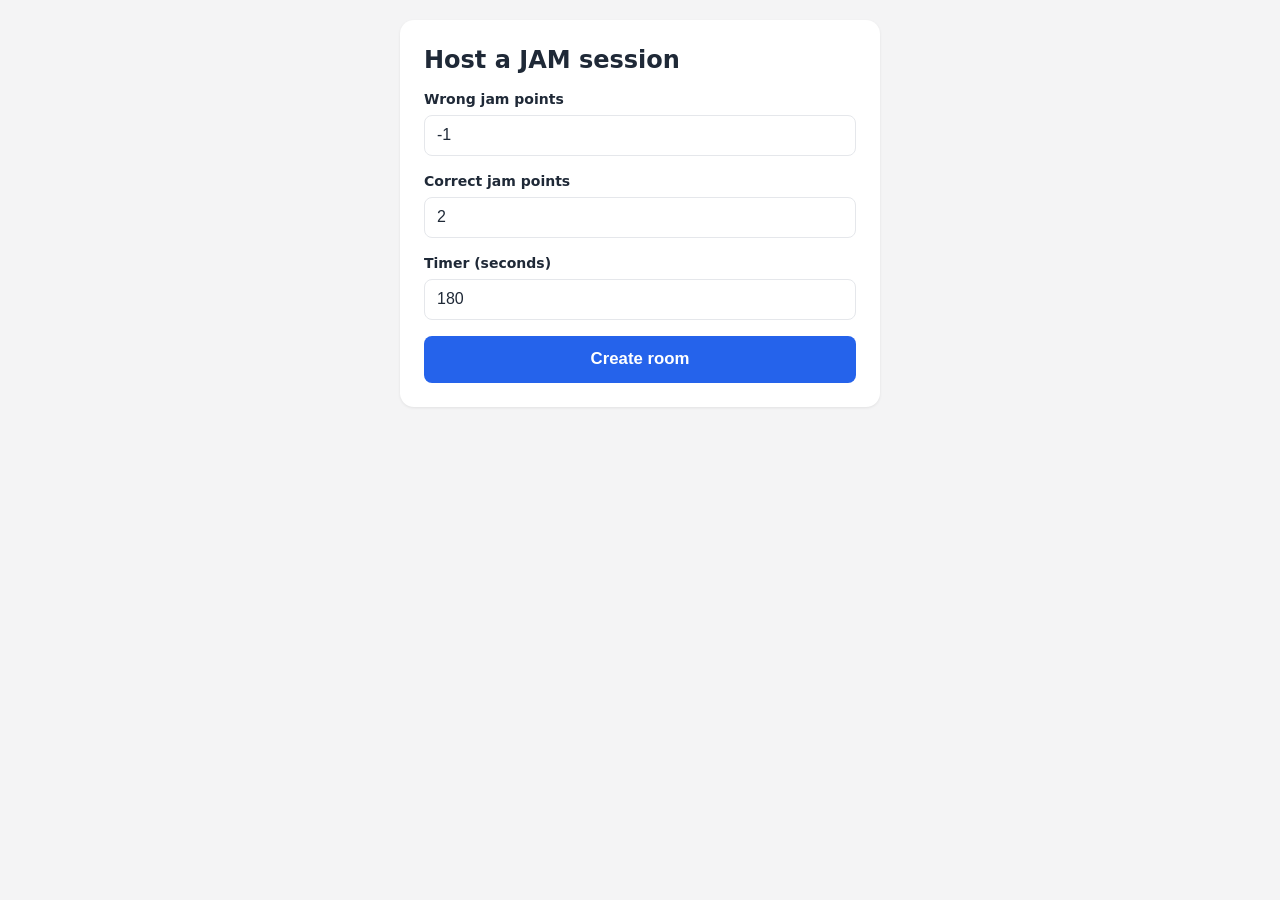
==== templates/host.html @ 4910d70e "Add files via upload" ====
<!DOCTYPE html>
<html lang="en">
<head>
  <meta charset="UTF-8">
  <meta name="viewport" content="width=device-width, initial-scale=1.0, viewport-fit=cover">
  <title>Host - JAM Buzzer</title>

  <meta name="theme-color" content="#1f2937">
  <link rel="manifest" href="/manifest.json">
  <link rel="icon" href="/static/icons/icon-192.png">
  <link rel="apple-touch-icon" href="/static/icons/icon-192.png">
  <link rel="stylesheet" href="/static/css/style.css">
</head>
<body>

  <main class="page">
    <section id="view-setup" class="card">
      <h1 class="title">Host a JAM session</h1>
      <form id="setup-form" class="stacked-form">
        <label>Wrong jam points<input type="number" id="wrong-points" value="-1" step="any" required></label>
        <label>Correct jam points<input type="number" id="correct-points" value="2" step="any" required></label>
        <label>Timer (seconds)<input type="number" id="timer-seconds" value="180" min="1" step="any" required></label>
        <button type="submit" class="btn btn-primary btn-large">Create room</button>
      </form>
      <p id="setup-error" class="error-text" hidden></p>
    </section>

    <section id="view-room" class="card" hidden>
      <header class="room-header">
        <div class="room-code-block">
          <span class="label">Room code</span>
          <span id="room-code-display" class="room-code"></span>
          <span id="game-number-host" class="speaker-tag" style="margin-top: 5px; align-self: flex-start; color: var(--color-primary); border: 1px solid var(--color-primary); padding: 2px 6px; border-radius: 4px;">Game 1</span>
        </div>
        <div id="timer-display" class="timer">--.--</div>
        <div class="room-header-actions">
          <button id="reset-timer-btn" class="btn btn-small">Reset timer</button>
          <button id="disband-btn" class="btn btn-small btn-danger">Disband</button>
        </div>
      </header>

      <p id="status-line" class="status-line"></p>

      <div class="primary-actions">
        <button id="start-btn" class="btn btn-primary btn-large" hidden>Start game</button>
        <button id="resume-btn" class="btn btn-primary btn-large" hidden>Resume round</button>
        <button id="restart-btn" class="btn btn-primary btn-large" hidden>Restart game</button>
      </div>

      <h2>Players</h2>
      <ul id="player-list" class="player-list"></ul>
    </section>
  </main>

  <div id="player-dialog" class="modal-overlay" hidden>
    <div class="modal">
      <button id="player-dialog-close" class="modal-close" aria-label="Close">&times;</button>
      <h3 id="player-dialog-name"></h3>
      <div class="score-row">
        <button id="player-score-minus" class="btn btn-round">-</button>
        <span id="player-dialog-score" class="score-display">0</span>
        <button id="player-score-plus" class="btn btn-round">+</button>
      </div>
      <button id="player-set-speaker" class="btn btn-large">Set as speaker</button>
    </div>
  </div>

  <div id="decision-dialog" class="modal-overlay" hidden>
    <div class="modal">
      <h3 id="decision-dialog-title"></h3>
      <div class="decision-actions">
        <button id="decision-wrong-btn" class="btn btn-danger btn-large">Wrong jam</button>
        <button id="decision-correct-btn" class="btn btn-success btn-large">Correct jam</button>
      </div>
    </div>
  </div>

  <div id="letter-dialog" class="modal-overlay" hidden>
    <div class="modal">
      <h3>Reason for the jam?</h3>
      <div id="letter-grid" class="letter-grid"></div>
      <div id="letter-other-row" class="letter-other-row" hidden>
        <input type="text" id="letter-other-input" placeholder="Type the reason...">
        <button id="letter-other-submit" class="btn">Submit</button>
      </div>
    </div>
  </div>

  <div id="ended-dialog" class="modal-overlay" hidden>
    <div class="modal">
      <h3 id="ended-winner-text"></h3>
      <button id="ended-close-btn" class="btn btn-large">Close</button>
    </div>
  </div>

  <div id="host-disbanded-dialog" class="modal-overlay" hidden>
    <div class="modal">
      <h3 style="color: var(--color-danger); margin-top:0;">Session Disbanded</h3>
      <p style="font-size: 0.9rem; margin-bottom: 1rem;">
        Total Games Played: <strong id="host-total-games">0</strong>
      </p>

      <table class="results-table">
        <thead>
          <tr>
            <th style="text-align: left;">Player</th>
            <th style="text-align: center;">Wins</th>
            <th style="text-align: right;">Total Score</th>
          </tr>
        </thead>
        <tbody id="host-overall-tbody">
        </tbody>
      </table>

      <a href="/" class="btn btn-large btn-primary" style="margin-top: 1.5rem;">Back to home</a>
    </div>
  </div>

  <script src="https://cdn.socket.io/4.7.5/socket.io.min.js"></script>
  <script>
    if ("serviceWorker" in navigator) {
      window.addEventListener("load", () => {
        navigator.serviceWorker.register("/service-worker.js");
      });
    }
  </script>
  <script src="/static/js/host.js"></script>
</body>
</html>
---- static/css/style.css ----
:root {
  --color-bg: #f4f4f5;
  --color-card-bg: #ffffff;
  --color-text: #1f2937;
  --color-text-muted: #6b7280;
  --color-border: #e5e7eb;
  --color-primary: #2563eb;
  --color-primary-tint: #eff6ff;
  --color-danger: #dc2626;
  --color-success: #16a34a;
}

/* Ensure [hidden] always wins — author display values (e.g. flex) would
   otherwise override the browser's default [hidden]{display:none} rule. */
[hidden] { display: none !important; }

* {
  box-sizing: border-box;
}

body {
  margin: 0;
  background: var(--color-bg);
  color: var(--color-text);
  font-family: system-ui, -apple-system, "Segoe UI", Roboto, sans-serif;
  font-size: 16px;
  line-height: 1.4;
}

.page {
  min-height: 100vh;
  display: flex;
  flex-direction: column;
  align-items: center;
  padding: 1.25rem;
}

.page-center {
  justify-content: center;
}

.card {
  background: var(--color-card-bg);
  border-radius: 14px;
  padding: 1.5rem;
  width: 100%;
  max-width: 480px;
  box-shadow: 0 1px 3px rgba(0, 0, 0, 0.08);
}

.landing-card {
  text-align: center;
}

h1, h2, h3 {
  margin: 0 0 0.75rem;
}

h2 {
  font-size: 1rem;
  color: var(--color-text-muted);
  text-transform: uppercase;
  letter-spacing: 0.04em;
  margin-top: 1.5rem;
}

.title {
  font-size: 1.5rem;
}

.subtitle {
  color: var(--color-text-muted);
  margin-bottom: 1.5rem;
}

/* ---------- forms ---------- */

.stacked-form label {
  display: block;
  font-size: 0.875rem;
  font-weight: 600;
  margin-bottom: 1rem;
}

.stacked-form input {
  display: block;
  width: 100%;
  margin-top: 0.35rem;
  padding: 0.65rem 0.75rem;
  border: 1px solid var(--color-border);
  border-radius: 8px;
  font-size: 1rem;
  background: #fff;
  color: var(--color-text);
}

.error-text {
  color: var(--color-danger);
  font-size: 0.875rem;
  margin: 0.75rem 0 0;
}

/* ---------- buttons ---------- */

.btn {
  display: inline-flex;
  align-items: center;
  justify-content: center;
  gap: 0.4rem;
  border: none;
  border-radius: 8px;
  background: var(--color-border);
  color: var(--color-text);
  font-size: 0.95rem;
  font-weight: 600;
  padding: 0.6rem 1rem;
  cursor: pointer;
  text-decoration: none;
}

.btn:disabled {
  opacity: 0.45;
  cursor: not-allowed;
}

.btn-primary {
  background: var(--color-primary);
  color: #fff;
}

.btn-secondary {
  background: #fff;
  color: var(--color-primary);
  border: 1px solid var(--color-primary);
}

.btn-danger {
  background: var(--color-danger);
  color: #fff;
}

.btn-success {
  background: var(--color-success);
  color: #fff;
}

.btn-large {
  display: flex;
  width: 100%;
  padding: 0.85rem 1rem;
  font-size: 1.05rem;
}

.btn-small {
  padding: 0.4rem 0.75rem;
  font-size: 0.8rem;
}

.btn-round {
  width: 2.75rem;
  height: 2.75rem;
  border-radius: 50%;
  padding: 0;
  font-size: 1.4rem;
  line-height: 1;
}

.button-stack {
  display: flex;
  flex-direction: column;
  gap: 0.75rem;
  margin-top: 1.5rem;
}

/* ---------- room header / timer ---------- */

.room-header {
  display: flex;
  align-items: center;
  justify-content: space-between;
  gap: 0.75rem;
  flex-wrap: wrap;
  padding-bottom: 1rem;
  margin-bottom: 0.5rem;
  border-bottom: 1px solid var(--color-border);
}

.room-code-block {
  display: flex;
  flex-direction: column;
}

.label {
  font-size: 0.7rem;
  color: var(--color-text-muted);
  text-transform: uppercase;
  letter-spacing: 0.06em;
}

.room-code {
  font-size: 1.4rem;
  font-weight: 700;
  letter-spacing: 0.08em;
  font-variant-numeric: tabular-nums;
}

.timer {
  font-size: 2.25rem;
  font-weight: 700;
  font-variant-numeric: tabular-nums;
  text-align: center;
}

.room-header-actions {
  display: flex;
  gap: 0.5rem;
}

.status-line {
  text-align: center;
  color: var(--color-text-muted);
  min-height: 1.3em;
  margin: 0.5rem 0 1rem;
}

.primary-actions {
  margin-bottom: 1rem;
}

.speaker-banner {
  text-align: center;
  font-weight: 600;
  color: var(--color-primary);
  min-height: 1.3em;
  margin-bottom: 0.75rem;
}

/* ---------- player list ---------- */

.player-list {
  list-style: none;
  margin: 0.75rem 0 0;
  padding: 0;
  display: flex;
  flex-direction: column;
  gap: 0.5rem;
}

.player-list li {
  display: flex;
  align-items: center;
  justify-content: space-between;
  gap: 0.5rem;
  padding: 0.75rem 1rem;
  background: var(--color-bg);
  border: 2px solid transparent;
  border-radius: 10px;
}

.player-list.clickable li {
  cursor: pointer;
}

.player-list li.is-speaker {
  border-color: var(--color-primary);
  background: var(--color-primary-tint);
}

.player-name {
  font-weight: 600;
  display: flex;
  align-items: center;
  gap: 0.5rem;
}

.speaker-tag {
  font-size: 0.65rem;
  font-weight: 700;
  text-transform: uppercase;
  color: var(--color-primary);
  letter-spacing: 0.04em;
}

.player-score {
  font-weight: 700;
  font-variant-numeric: tabular-nums;
}

/* ---------- modals ---------- */

.modal-overlay {
  position: fixed;
  inset: 0;
  background: rgba(17, 24, 39, 0.55);
  display: flex;
  align-items: center;
  justify-content: center;
  padding: 1rem;
  z-index: 100;
}

.modal {
  position: relative;
  background: #fff;
  border-radius: 14px;
  padding: 1.5rem;
  width: 100%;
  max-width: 380px;
  max-height: 90vh;
  overflow-y: auto;
}

.modal-close {
  position: absolute;
  top: 0.6rem;
  right: 0.75rem;
  background: none;
  border: none;
  font-size: 1.6rem;
  line-height: 1;
  color: var(--color-text-muted);
  cursor: pointer;
}

.score-row {
  display: flex;
  align-items: center;
  justify-content: center;
  gap: 1.25rem;
  margin: 1rem 0;
}

.score-display {
  font-size: 1.75rem;
  font-weight: 700;
  min-width: 3rem;
  text-align: center;
  font-variant-numeric: tabular-nums;
}

.decision-actions {
  display: flex;
  gap: 0.75rem;
  margin-top: 1rem;
}

.decision-actions .btn {
  flex: 1;
}

.letter-grid {
  display: grid;
  grid-template-columns: repeat(2, 1fr); /* Changed from 4 columns to 2 */
  gap: 0.5rem;
  margin: 1rem 0;
}

.letter-grid button {
  /* Removed aspect-ratio: 1 */
  padding: 0.75rem 0.5rem; /* Added padding to make them standard rectangular buttons */
  border: 1px solid var(--color-border);
  border-radius: 8px;
  background: var(--color-bg);
  font-size: 0.95rem; /* Reduced font size slightly so long words fit */
  font-weight: 700;
  cursor: pointer;
}

.letter-other-row {
  display: flex;
  gap: 0.5rem;
}

.letter-other-row input {
  flex: 1;
  padding: 0.6rem 0.75rem;
  border: 1px solid var(--color-border);
  border-radius: 8px;
  font-size: 0.95rem;
}

/* ---------- buzzer ---------- */

.buzz-btn {
  display: block;
  width: 100%;
  min-height: 140px;
  border: none;
  border-radius: 18px;
  background: var(--color-danger);
  color: #fff;
  font-size: 2rem;
  font-weight: 800;
  letter-spacing: 0.06em;
  cursor: pointer;
  margin: 0.5rem 0 1rem;
}

.buzz-btn:disabled {
  opacity: 0.4;
  cursor: not-allowed;
}

.buzz-btn:active:not(:disabled) {
  transform: scale(0.97);
}

/* ---------- results table ---------- */

.results-table {
  width: 100%;
  border-collapse: collapse;
  margin-bottom: 1.25rem;
}

.results-table th,
.results-table td {
  padding: 0.5rem 0.25rem;
  border-bottom: 1px solid var(--color-border);
  text-align: left;
}

.results-table th {
  font-weight: 600;
  color: var(--color-text-muted);
}

.results-table td {
  text-align: right;
  font-weight: 700;
  font-variant-numeric: tabular-nums;
}

/* ---------- accessibility ---------- */

:focus-visible {
  outline: 2px solid var(--color-primary);
  outline-offset: 2px;
}

@media (prefers-reduced-motion: reduce) {
  * {
    transition: none !important;
    animation: none !important;
  }
}

@media (max-width: 360px) {
  .timer {
    font-size: 1.8rem;
  }
  .buzz-btn {
    font-size: 1.6rem;
    min-height: 120px;
  }
}
/* ---------- player self-highlight ---------- */

.player-list li.is-me {
  font-style: italic;
}

.me-tag {
  font-size: 0.65rem;
  font-weight: 700;
  text-transform: uppercase;
  color: var(--color-text-muted);
  letter-spacing: 0.04em;
}
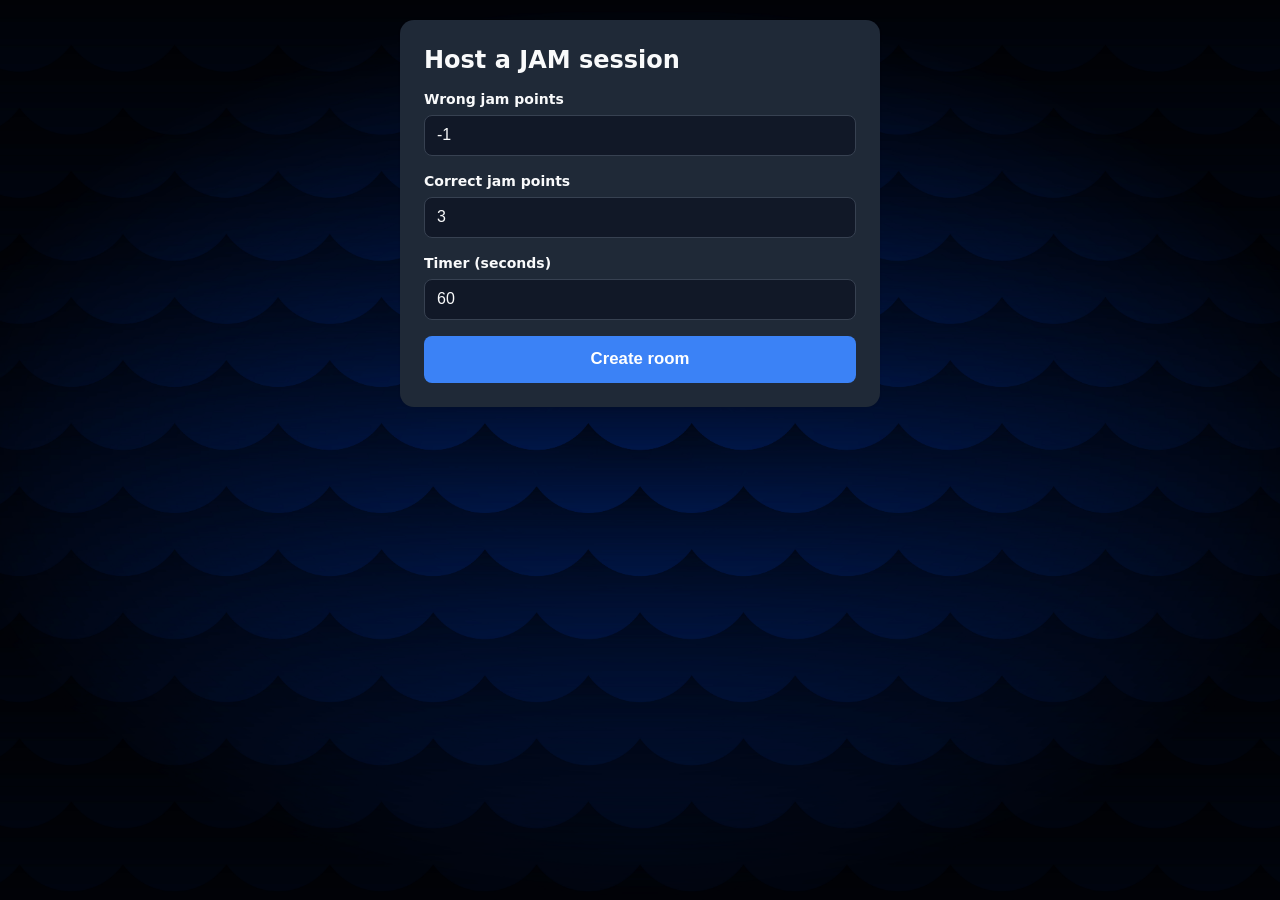
==== commit a35e13fa: "Update host.html" ====
--- a/templates/host.html
+++ b/templates/host.html
@@ -18,8 +18,8 @@
       <h1 class="title">Host a JAM session</h1>
       <form id="setup-form" class="stacked-form">
         <label>Wrong jam points<input type="number" id="wrong-points" value="-1" step="any" required></label>
-        <label>Correct jam points<input type="number" id="correct-points" value="2" step="any" required></label>
-        <label>Timer (seconds)<input type="number" id="timer-seconds" value="180" min="1" step="any" required></label>
+        <label>Correct jam points<input type="number" id="correct-points" value="3" step="any" required></label>
+        <label>Timer (seconds)<input type="number" id="timer-seconds" value="60" min="1" step="any" required></label>
         <button type="submit" class="btn btn-primary btn-large">Create room</button>
       </form>
       <p id="setup-error" class="error-text" hidden></p>
@@ -126,4 +126,4 @@
   </script>
   <script src="/static/js/host.js"></script>
 </body>
-</html>+</html>
--- a/static/css/style.css
+++ b/static/css/style.css
@@ -1,13 +1,13 @@
 :root {
-  --color-bg: #f4f4f5;
-  --color-card-bg: #ffffff;
-  --color-text: #1f2937;
-  --color-text-muted: #6b7280;
-  --color-border: #e5e7eb;
-  --color-primary: #2563eb;
-  --color-primary-tint: #eff6ff;
-  --color-danger: #dc2626;
-  --color-success: #16a34a;
+  --color-bg: #111827;            /* Deep dark gray/blue for the page background */
+  --color-card-bg: #1f2937;       /* Slightly lighter for cards and modals */
+  --color-text: #f9fafb;          /* Crisp off-white text */
+  --color-text-muted: #9ca3af;    /* Soft gray for secondary text */
+  --color-border: #374151;        /* Subtle dark borders */
+  --color-primary: #3b82f6;       /* Bright, highly visible blue */
+  --color-primary-tint: rgba(59, 130, 246, 0.15); /* Transparent blue for active speakers */
+  --color-danger: #ef4444;        /* Punchy red for the buzzer and warnings */
+  --color-success: #22c55e;       /* Bright green for correct jams */
 }
 
 /* Ensure [hidden] always wins — author display values (e.g. flex) would
@@ -20,7 +20,11 @@
 
 body {
   margin: 0;
-  background: var(--color-bg);
+  background-color: var(--color-bg);
+  background-image: url("/static/bgi.jpg");
+  background-size: cover;
+  background-attachment: fixed;
+  background-position: center; /* Good to add this to keep the circles centered */
   color: var(--color-text);
   font-family: system-ui, -apple-system, "Segoe UI", Roboto, sans-serif;
   font-size: 16px;
@@ -90,7 +94,7 @@
   border: 1px solid var(--color-border);
   border-radius: 8px;
   font-size: 1rem;
-  background: #fff;
+  background: var(--color-bg);
   color: var(--color-text);
 }
 
@@ -129,7 +133,7 @@
 }
 
 .btn-secondary {
-  background: #fff;
+  background: transparent;
   color: var(--color-primary);
   border: 1px solid var(--color-primary);
 }
@@ -301,7 +305,7 @@
 
 .modal {
   position: relative;
-  background: #fff;
+  background: var(--color-card-bg);
   border-radius: 14px;
   padding: 1.5rem;
   width: 100%;
@@ -361,6 +365,7 @@
   border: 1px solid var(--color-border);
   border-radius: 8px;
   background: var(--color-bg);
+  color: var(--color-text);
   font-size: 0.95rem; /* Reduced font size slightly so long words fit */
   font-weight: 700;
   cursor: pointer;
@@ -377,6 +382,8 @@
   border: 1px solid var(--color-border);
   border-radius: 8px;
   font-size: 0.95rem;
+  background: var(--color-bg);
+  color: var(--color-text);
 }
 
 /* ---------- buzzer ---------- */
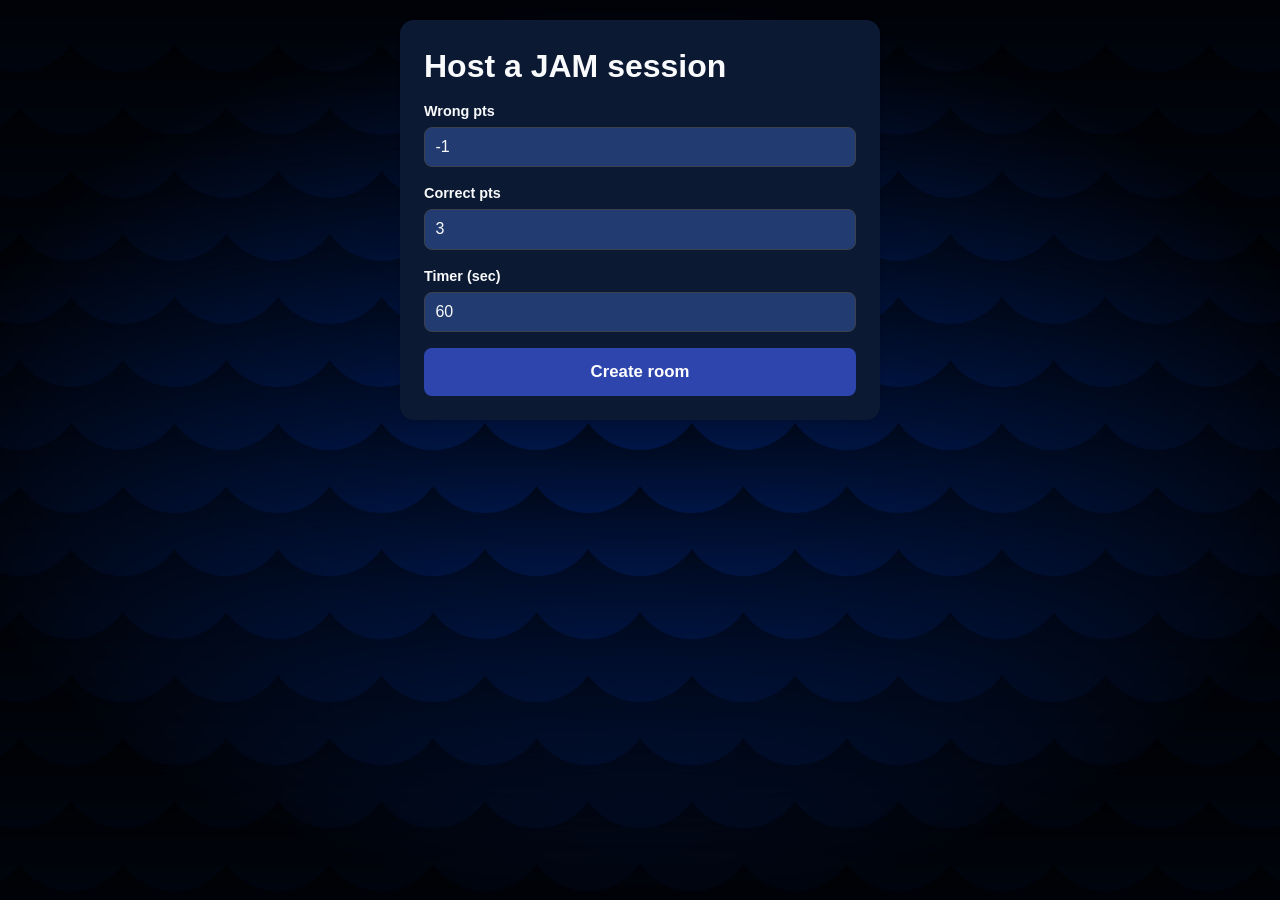
==== commit b4c8e0f0: "Update host.html" ====
--- a/templates/host.html
+++ b/templates/host.html
@@ -2,127 +2,117 @@
 <html lang="en">
 <head>
   <meta charset="UTF-8">
-  <meta name="viewport" content="width=device-width, initial-scale=1.0, viewport-fit=cover">
-  <title>Host - JAM Buzzer</title>
-
-  <meta name="theme-color" content="#1f2937">
+  <meta name="viewport" content="width=device-width, initial-scale=1.0">
+  <title>Host | JAM</title>
   <link rel="manifest" href="/manifest.json">
-  <link rel="icon" href="/static/icons/icon-192.png">
-  <link rel="apple-touch-icon" href="/static/icons/icon-192.png">
   <link rel="stylesheet" href="/static/css/style.css">
 </head>
 <body>
 
-  <main class="page">
-    <section id="view-setup" class="card">
-      <h1 class="title">Host a JAM session</h1>
-      <form id="setup-form" class="stacked-form">
-        <label>Wrong jam points<input type="number" id="wrong-points" value="-1" step="any" required></label>
-        <label>Correct jam points<input type="number" id="correct-points" value="3" step="any" required></label>
-        <label>Timer (seconds)<input type="number" id="timer-seconds" value="60" min="1" step="any" required></label>
-        <button type="submit" class="btn btn-primary btn-large">Create room</button>
+  <main class="container">
+    <div id="view-setup" class="box">
+      <h1>Host a JAM session</h1>
+      <form id="setup-form" class="form-col">
+        <label>Wrong pts <input type="number" id="wrong-points" value="-1" step="any" required></label>
+        <label>Correct pts <input type="number" id="correct-points" value="3" step="any" required></label>
+        <label>Timer (sec) <input type="number" id="timer-seconds" value="60" min="1" step="any" required></label>
+        <button type="submit" class="btn primary huge">Create room</button>
       </form>
-      <p id="setup-error" class="error-text" hidden></p>
-    </section>
+      <p id="setup-error" class="err-msg" hidden></p>
+    </div>
 
-    <section id="view-room" class="card" hidden>
-      <header class="room-header">
-        <div class="room-code-block">
-          <span class="label">Room code</span>
-          <span id="room-code-display" class="room-code"></span>
-          <span id="game-number-host" class="speaker-tag" style="margin-top: 5px; align-self: flex-start; color: var(--color-primary); border: 1px solid var(--color-primary); padding: 2px 6px; border-radius: 4px;">Game 1</span>
+    <div id="view-room" class="box" hidden>
+      <header class="top-bar">
+        <div class="code-wrap">
+          <span>Room:</span>
+          <strong id="room-code-display"></strong>
+          <span id="game-number-host" class="badge">Game 1</span>
         </div>
-        <div id="timer-display" class="timer">--.--</div>
-        <div class="room-header-actions">
-          <button id="reset-timer-btn" class="btn btn-small">Reset timer</button>
-          <button id="disband-btn" class="btn btn-small btn-danger">Disband</button>
+        <div id="timer-display" class="clock">--.--</div>
+        <div class="top-btns">
+          <button id="reset-timer-btn" class="btn sm">Reset</button>
+          <button id="disband-btn" class="btn sm danger">Disband</button>
         </div>
       </header>
 
-      <p id="status-line" class="status-line"></p>
+      <p id="status-line" class="status"></p>
 
-      <div class="primary-actions">
-        <button id="start-btn" class="btn btn-primary btn-large" hidden>Start game</button>
-        <button id="resume-btn" class="btn btn-primary btn-large" hidden>Resume round</button>
-        <button id="restart-btn" class="btn btn-primary btn-large" hidden>Restart game</button>
+      <div class="main-actions">
+        <button id="start-btn" class="btn primary huge" hidden>Start game</button>
+        <button id="resume-btn" class="btn primary huge" hidden>Resume round</button>
+        <button id="restart-btn" class="btn primary huge" hidden>Restart game</button>
       </div>
 
       <h2>Players</h2>
-      <ul id="player-list" class="player-list"></ul>
-    </section>
+      <ul id="player-list" class="players"></ul>
+    </div>
   </main>
 
-  <div id="player-dialog" class="modal-overlay" hidden>
+  <div id="player-dialog" class="backdrop" hidden>
     <div class="modal">
-      <button id="player-dialog-close" class="modal-close" aria-label="Close">&times;</button>
+      <button id="player-dialog-close" class="close-x">&times;</button>
       <h3 id="player-dialog-name"></h3>
-      <div class="score-row">
-        <button id="player-score-minus" class="btn btn-round">-</button>
-        <span id="player-dialog-score" class="score-display">0</span>
-        <button id="player-score-plus" class="btn btn-round">+</button>
+      <div class="score-edit">
+        <button id="player-score-minus" class="btn round">-</button>
+        <span id="player-dialog-score" class="score-val">0</span>
+        <button id="player-score-plus" class="btn round">+</button>
       </div>
-      <button id="player-set-speaker" class="btn btn-large">Set as speaker</button>
+      <button id="player-set-speaker" class="btn huge">Make speaker</button>
     </div>
   </div>
 
-  <div id="decision-dialog" class="modal-overlay" hidden>
+  <div id="decision-dialog" class="backdrop" hidden>
     <div class="modal">
       <h3 id="decision-dialog-title"></h3>
-      <div class="decision-actions">
-        <button id="decision-wrong-btn" class="btn btn-danger btn-large">Wrong jam</button>
-        <button id="decision-correct-btn" class="btn btn-success btn-large">Correct jam</button>
+      <div class="flex-btns">
+        <button id="decision-wrong-btn" class="btn danger huge">Wrong jam</button>
+        <button id="decision-correct-btn" class="btn success huge">Correct jam</button>
       </div>
     </div>
   </div>
 
-  <div id="letter-dialog" class="modal-overlay" hidden>
+  <div id="letter-dialog" class="backdrop" hidden>
     <div class="modal">
-      <h3>Reason for the jam?</h3>
-      <div id="letter-grid" class="letter-grid"></div>
-      <div id="letter-other-row" class="letter-other-row" hidden>
-        <input type="text" id="letter-other-input" placeholder="Type the reason...">
+      <h3>Reason?</h3>
+      <div id="letter-grid" class="grid"></div>
+      <div id="letter-other-row" class="other-row" hidden>
+        <input type="text" id="letter-other-input" placeholder="Type reason...">
         <button id="letter-other-submit" class="btn">Submit</button>
       </div>
     </div>
   </div>
 
-  <div id="ended-dialog" class="modal-overlay" hidden>
+  <div id="ended-dialog" class="backdrop" hidden>
     <div class="modal">
       <h3 id="ended-winner-text"></h3>
-      <button id="ended-close-btn" class="btn btn-large">Close</button>
+      <button id="ended-close-btn" class="btn huge">Close</button>
     </div>
   </div>
 
-  <div id="host-disbanded-dialog" class="modal-overlay" hidden>
+  <div id="host-disbanded-dialog" class="backdrop" hidden>
     <div class="modal">
-      <h3 style="color: var(--color-danger); margin-top:0;">Session Disbanded</h3>
-      <p style="font-size: 0.9rem; margin-bottom: 1rem;">
-        Total Games Played: <strong id="host-total-games">0</strong>
-      </p>
+      <h3 class="red-title">Session Disbanded</h3>
+      <p>Total Games: <strong id="host-total-games">0</strong></p>
 
-      <table class="results-table">
+      <table class="results">
         <thead>
           <tr>
-            <th style="text-align: left;">Player</th>
-            <th style="text-align: center;">Wins</th>
-            <th style="text-align: right;">Total Score</th>
+            <th align="left">Player</th>
+            <th>Wins</th>
+            <th align="right">Score</th>
           </tr>
         </thead>
         <tbody id="host-overall-tbody">
         </tbody>
       </table>
 
-      <a href="/" class="btn btn-large btn-primary" style="margin-top: 1.5rem;">Back to home</a>
+      <a href="/" class="btn primary huge mt-2">Back to home</a>
     </div>
   </div>
 
   <script src="https://cdn.socket.io/4.7.5/socket.io.min.js"></script>
   <script>
-    if ("serviceWorker" in navigator) {
-      window.addEventListener("load", () => {
-        navigator.serviceWorker.register("/service-worker.js");
-      });
-    }
+    if ('serviceWorker' in navigator) navigator.serviceWorker.register('/service-worker.js');
   </script>
   <script src="/static/js/host.js"></script>
 </body>
--- a/static/css/style.css
+++ b/static/css/style.css
@@ -1,18 +1,19 @@
+
+
 :root {
-  --color-bg: #111827;            /* Deep dark gray/blue for the page background */
-  --color-card-bg: #1f2937;       /* Slightly lighter for cards and modals */
-  --color-text: #f9fafb;          /* Crisp off-white text */
-  --color-text-muted: #9ca3af;    /* Soft gray for secondary text */
-  --color-border: #374151;        /* Subtle dark borders */
-  --color-primary: #3b82f6;       /* Bright, highly visible blue */
-  --color-primary-tint: rgba(59, 130, 246, 0.15); /* Transparent blue for active speakers */
-  --color-danger: #ef4444;        /* Punchy red for the buzzer and warnings */
-  --color-success: #22c55e;       /* Bright green for correct jams */
-}
-
-/* Ensure [hidden] always wins — author display values (e.g. flex) would
-   otherwise override the browser's default [hidden]{display:none} rule. */
-[hidden] { display: none !important; }
+  --bg: #223b70;
+  --box: #0b1933;
+  --text: #f9fafb;
+  --gray: #909db3;
+  --border: #3a414d;
+  --blue: #2e45ad;
+  --red: #ef4444;
+  --green: #22c55e;
+}
+
+[hidden] {
+  display: none !important;
+}
 
 * {
   box-sizing: border-box;
@@ -20,18 +21,14 @@
 
 body {
   margin: 0;
-  background-color: var(--color-bg);
-  background-image: url("/static/bgi.jpg");
-  background-size: cover;
-  background-attachment: fixed;
-  background-position: center; /* Good to add this to keep the circles centered */
-  color: var(--color-text);
-  font-family: system-ui, -apple-system, "Segoe UI", Roboto, sans-serif;
+  background: var(--bg) url("/static/bgi.jpg") center/cover fixed;
+  color: var(--text);
+  font-family: sans-serif;
   font-size: 16px;
   line-height: 1.4;
 }
 
-.page {
+.container {
   min-height: 100vh;
   display: flex;
   flex-direction: column;
@@ -39,72 +36,60 @@
   padding: 1.25rem;
 }
 
-.page-center {
+.center-wrap {
   justify-content: center;
 }
 
-.card {
-  background: var(--color-card-bg);
+.box {
+  background: var(--box);
   border-radius: 14px;
   padding: 1.5rem;
   width: 100%;
   max-width: 480px;
-  box-shadow: 0 1px 3px rgba(0, 0, 0, 0.08);
-}
-
-.landing-card {
+  box-shadow: 0 1px 3px rgba(0, 0, 0, 0.1);
+}
+
+.text-center {
   text-align: center;
 }
 
-h1, h2, h3 {
+h1,
+h2,
+h3 {
   margin: 0 0 0.75rem;
 }
 
 h2 {
   font-size: 1rem;
-  color: var(--color-text-muted);
+  color: var(--gray);
   text-transform: uppercase;
-  letter-spacing: 0.04em;
   margin-top: 1.5rem;
 }
 
-.title {
-  font-size: 1.5rem;
-}
-
-.subtitle {
-  color: var(--color-text-muted);
-  margin-bottom: 1.5rem;
-}
-
-/* ---------- forms ---------- */
-
-.stacked-form label {
+.form-col label {
   display: block;
-  font-size: 0.875rem;
-  font-weight: 600;
+  font-size: 0.9rem;
+  font-weight: bold;
   margin-bottom: 1rem;
 }
 
-.stacked-form input {
+.form-col input {
   display: block;
   width: 100%;
   margin-top: 0.35rem;
-  padding: 0.65rem 0.75rem;
-  border: 1px solid var(--color-border);
+  padding: 0.65rem;
+  border: 1px solid var(--border);
   border-radius: 8px;
   font-size: 1rem;
-  background: var(--color-bg);
-  color: var(--color-text);
-}
-
-.error-text {
-  color: var(--color-danger);
-  font-size: 0.875rem;
-  margin: 0.75rem 0 0;
-}
-
-/* ---------- buttons ---------- */
+  background: var(--bg);
+  color: var(--text);
+}
+
+.err-msg {
+  color: var(--red);
+  font-size: 0.9rem;
+  margin-top: 0.75rem;
+}
 
 .btn {
   display: inline-flex;
@@ -113,72 +98,79 @@
   gap: 0.4rem;
   border: none;
   border-radius: 8px;
-  background: var(--color-border);
-  color: var(--color-text);
+  background: var(--border);
+  color: var(--text);
   font-size: 0.95rem;
-  font-weight: 600;
+  font-weight: bold;
   padding: 0.6rem 1rem;
   cursor: pointer;
   text-decoration: none;
 }
 
 .btn:disabled {
-  opacity: 0.45;
+  opacity: 0.5;
   cursor: not-allowed;
 }
 
-.btn-primary {
-  background: var(--color-primary);
+.primary {
+  background: var(--blue);
   color: #fff;
 }
 
-.btn-secondary {
+.secondary {
   background: transparent;
-  color: var(--color-primary);
-  border: 1px solid var(--color-primary);
-}
-
-.btn-danger {
-  background: var(--color-danger);
+  color: var(--blue);
+  border: 1px solid var(--blue);
+}
+
+.danger {
+  background: var(--red);
   color: #fff;
 }
 
-.btn-success {
-  background: var(--color-success);
+.success {
+  background: var(--green);
   color: #fff;
 }
 
-.btn-large {
-  display: flex;
-  width: 100%;
-  padding: 0.85rem 1rem;
+.huge {
+  display: flex;
+  width: 100%;
+  padding: 0.85rem;
   font-size: 1.05rem;
 }
 
-.btn-small {
+.sm {
   padding: 0.4rem 0.75rem;
   font-size: 0.8rem;
 }
 
-.btn-round {
+.round {
   width: 2.75rem;
   height: 2.75rem;
   border-radius: 50%;
   padding: 0;
   font-size: 1.4rem;
-  line-height: 1;
-}
-
-.button-stack {
+}
+
+.flex-col {
   display: flex;
   flex-direction: column;
   gap: 0.75rem;
   margin-top: 1.5rem;
 }
 
-/* ---------- room header / timer ---------- */
-
-.room-header {
+.flex-btns {
+  display: flex;
+  gap: 0.75rem;
+  margin-top: 1rem;
+}
+
+.flex-btns .btn {
+  flex: 1;
+}
+
+.top-bar {
   display: flex;
   align-items: center;
   justify-content: space-between;
@@ -186,62 +178,57 @@
   flex-wrap: wrap;
   padding-bottom: 1rem;
   margin-bottom: 0.5rem;
-  border-bottom: 1px solid var(--color-border);
-}
-
-.room-code-block {
+  border-bottom: 1px solid var(--border);
+}
+
+.code-wrap {
   display: flex;
   flex-direction: column;
 }
 
-.label {
-  font-size: 0.7rem;
-  color: var(--color-text-muted);
-  text-transform: uppercase;
-  letter-spacing: 0.06em;
-}
-
-.room-code {
-  font-size: 1.4rem;
-  font-weight: 700;
-  letter-spacing: 0.08em;
-  font-variant-numeric: tabular-nums;
-}
-
-.timer {
+.clock {
   font-size: 2.25rem;
-  font-weight: 700;
-  font-variant-numeric: tabular-nums;
+  font-weight: bold;
   text-align: center;
 }
 
-.room-header-actions {
+.top-btns {
   display: flex;
   gap: 0.5rem;
 }
 
-.status-line {
+.status {
   text-align: center;
-  color: var(--color-text-muted);
+  color: var(--gray);
   min-height: 1.3em;
   margin: 0.5rem 0 1rem;
 }
 
-.primary-actions {
+.main-actions {
   margin-bottom: 1rem;
 }
 
-.speaker-banner {
+.banner {
   text-align: center;
-  font-weight: 600;
-  color: var(--color-primary);
+  font-weight: bold;
+  color: var(--blue);
   min-height: 1.3em;
   margin-bottom: 0.75rem;
 }
 
-/* ---------- player list ---------- */
-
-.player-list {
+.badge {
+  font-size: 0.65rem;
+  font-weight: bold;
+  text-transform: uppercase;
+  color: var(--blue);
+  border: 1px solid var(--blue);
+  padding: 2px 6px;
+  border-radius: 4px;
+  margin-top: 5px;
+  align-self: flex-start;
+}
+
+.players {
   list-style: none;
   margin: 0.75rem 0 0;
   padding: 0;
@@ -250,52 +237,51 @@
   gap: 0.5rem;
 }
 
-.player-list li {
+.players li {
   display: flex;
   align-items: center;
   justify-content: space-between;
-  gap: 0.5rem;
   padding: 0.75rem 1rem;
-  background: var(--color-bg);
+  background: var(--bg);
   border: 2px solid transparent;
   border-radius: 10px;
 }
 
-.player-list.clickable li {
+.players.clickable li {
   cursor: pointer;
 }
 
-.player-list li.is-speaker {
-  border-color: var(--color-primary);
-  background: var(--color-primary-tint);
+.players li.is-speaker {
+  border-color: var(--blue);
+  background: rgba(59, 130, 246, 0.15);
+}
+
+.players li.is-me {
+  font-style: italic;
 }
 
 .player-name {
-  font-weight: 600;
+  font-weight: bold;
   display: flex;
   align-items: center;
   gap: 0.5rem;
 }
 
-.speaker-tag {
+.player-score {
+  font-weight: bold;
+}
+
+.me-tag {
   font-size: 0.65rem;
-  font-weight: 700;
+  font-weight: bold;
   text-transform: uppercase;
-  color: var(--color-primary);
-  letter-spacing: 0.04em;
-}
-
-.player-score {
-  font-weight: 700;
-  font-variant-numeric: tabular-nums;
-}
-
-/* ---------- modals ---------- */
-
-.modal-overlay {
+  color: var(--gray);
+}
+
+.backdrop {
   position: fixed;
   inset: 0;
-  background: rgba(17, 24, 39, 0.55);
+  background: rgba(0, 0, 0, 0.6);
   display: flex;
   align-items: center;
   justify-content: center;
@@ -305,7 +291,7 @@
 
 .modal {
   position: relative;
-  background: var(--color-card-bg);
+  background: var(--box);
   border-radius: 14px;
   padding: 1.5rem;
   width: 100%;
@@ -314,19 +300,18 @@
   overflow-y: auto;
 }
 
-.modal-close {
+.close-x {
   position: absolute;
-  top: 0.6rem;
+  top: 0.5rem;
   right: 0.75rem;
   background: none;
   border: none;
-  font-size: 1.6rem;
-  line-height: 1;
-  color: var(--color-text-muted);
+  font-size: 1.5rem;
+  color: var(--gray);
   cursor: pointer;
 }
 
-.score-row {
+.score-edit {
   display: flex;
   align-items: center;
   justify-content: center;
@@ -334,59 +319,45 @@
   margin: 1rem 0;
 }
 
-.score-display {
+.score-val {
   font-size: 1.75rem;
-  font-weight: 700;
+  font-weight: bold;
   min-width: 3rem;
   text-align: center;
-  font-variant-numeric: tabular-nums;
-}
-
-.decision-actions {
-  display: flex;
-  gap: 0.75rem;
-  margin-top: 1rem;
-}
-
-.decision-actions .btn {
-  flex: 1;
-}
-
-.letter-grid {
+}
+
+.grid {
   display: grid;
-  grid-template-columns: repeat(2, 1fr); /* Changed from 4 columns to 2 */
+  grid-template-columns: 1fr 1fr;
   gap: 0.5rem;
   margin: 1rem 0;
 }
 
-.letter-grid button {
-  /* Removed aspect-ratio: 1 */
-  padding: 0.75rem 0.5rem; /* Added padding to make them standard rectangular buttons */
-  border: 1px solid var(--color-border);
+.grid button {
+  padding: 0.75rem 0.5rem;
+  border: 1px solid var(--border);
   border-radius: 8px;
-  background: var(--color-bg);
-  color: var(--color-text);
-  font-size: 0.95rem; /* Reduced font size slightly so long words fit */
-  font-weight: 700;
+  background: var(--bg);
+  color: var(--text);
+  font-size: 0.95rem;
+  font-weight: bold;
   cursor: pointer;
 }
 
-.letter-other-row {
+.other-row {
   display: flex;
   gap: 0.5rem;
 }
 
-.letter-other-row input {
+.other-row input {
   flex: 1;
-  padding: 0.6rem 0.75rem;
-  border: 1px solid var(--color-border);
+  padding: 0.6rem;
+  border: 1px solid var(--border);
   border-radius: 8px;
   font-size: 0.95rem;
-  background: var(--color-bg);
-  color: var(--color-text);
-}
-
-/* ---------- buzzer ---------- */
+  background: var(--bg);
+  color: var(--text);
+}
 
 .buzz-btn {
   display: block;
@@ -394,11 +365,10 @@
   min-height: 140px;
   border: none;
   border-radius: 18px;
-  background: var(--color-danger);
+  background: var(--red);
   color: #fff;
   font-size: 2rem;
-  font-weight: 800;
-  letter-spacing: 0.06em;
+  font-weight: bold;
   cursor: pointer;
   margin: 0.5rem 0 1rem;
 }
@@ -412,65 +382,52 @@
   transform: scale(0.97);
 }
 
-/* ---------- results table ---------- */
-
-.results-table {
+.results {
   width: 100%;
   border-collapse: collapse;
   margin-bottom: 1.25rem;
 }
 
-.results-table th,
-.results-table td {
+.results th,
+.results td {
   padding: 0.5rem 0.25rem;
-  border-bottom: 1px solid var(--color-border);
+  border-bottom: 1px solid var(--border);
   text-align: left;
 }
 
-.results-table th {
+.results th {
   font-weight: 600;
-  color: var(--color-text-muted);
-}
-
-.results-table td {
+  color: var(--gray);
+}
+
+.results td {
   text-align: right;
-  font-weight: 700;
-  font-variant-numeric: tabular-nums;
-}
-
-/* ---------- accessibility ---------- */
-
-:focus-visible {
-  outline: 2px solid var(--color-primary);
-  outline-offset: 2px;
-}
-
-@media (prefers-reduced-motion: reduce) {
-  * {
-    transition: none !important;
-    animation: none !important;
-  }
+  font-weight: bold;
+}
+
+.mt-2 {
+  margin-top: 1.5rem;
+}
+
+.sub-text {
+  color: var(--gray);
+  font-size: 0.85rem;
+  margin-top: -1rem;
+  margin-bottom: 1rem;
+}
+
+.red-title {
+  color: var(--red);
+  margin-top: 0;
 }
 
 @media (max-width: 360px) {
-  .timer {
+  .clock {
     font-size: 1.8rem;
   }
+
   .buzz-btn {
     font-size: 1.6rem;
     min-height: 120px;
   }
 }
-/* ---------- player self-highlight ---------- */
-
-.player-list li.is-me {
-  font-style: italic;
-}
-
-.me-tag {
-  font-size: 0.65rem;
-  font-weight: 700;
-  text-transform: uppercase;
-  color: var(--color-text-muted);
-  letter-spacing: 0.04em;
-}
